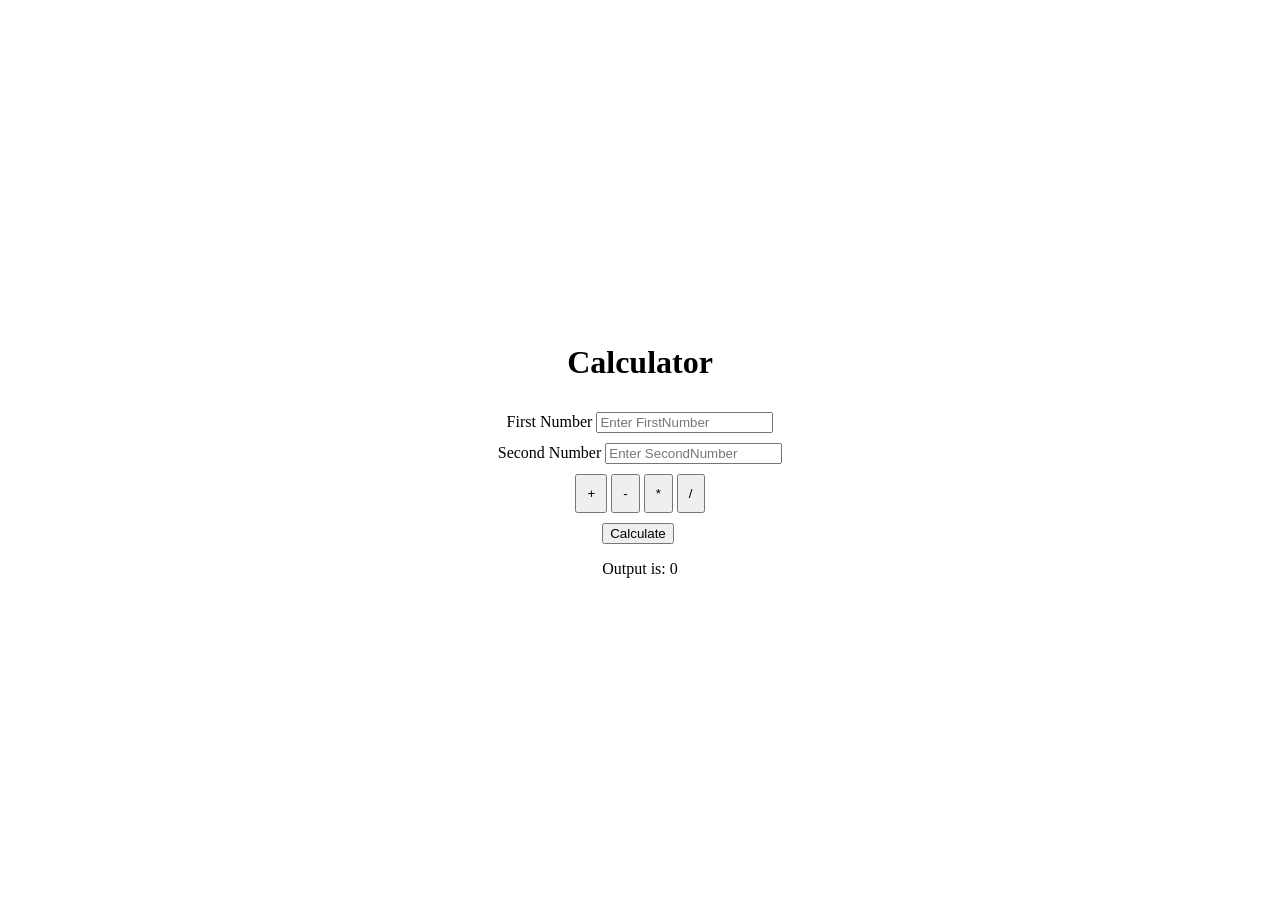
==== Lab/calculator.html @ 49e82a59 "Mini Calculater" ====
<!DOCTYPE html>
<html lang="en">
<head>
    <meta charset="UTF-8">
    <meta name="viewport" content="width=device-width, initial-scale=1.0">
    <title>Calculator</title>
    <link rel="stylesheet" href="style.css">
    <script src="script.js" defer></script>
</head>
<body>
    <div style="display:flex; flex-direction:column; justify-content:center; align-items:center; height:100vh; gap:10px">
        <h1>Calculator</h1>
        <div>
            <label for="input1">First Number</label>
            <input type="number" required placeholder="Enter FirstNumber" id="input1">
        </div>
        <div>
            <label for="input2">Second Number</label>
            <input type="number" required placeholder="Enter SecondNumber" id="input2">
        </div>
        <div>
            <button style="padding:10px;" id="add">+</button>
            <button style="padding:10px;" id="sub">-</button>
            <button style="padding:10px;" id="mul">*</button>
            <button style="padding:10px;" id="div">/</button>
        </div>
        <div>
            <button id="calElem">Calculate</button>
            <p>Output is: <span id="output">0</span></p>
        </div>
    </div>
</body>
</html>
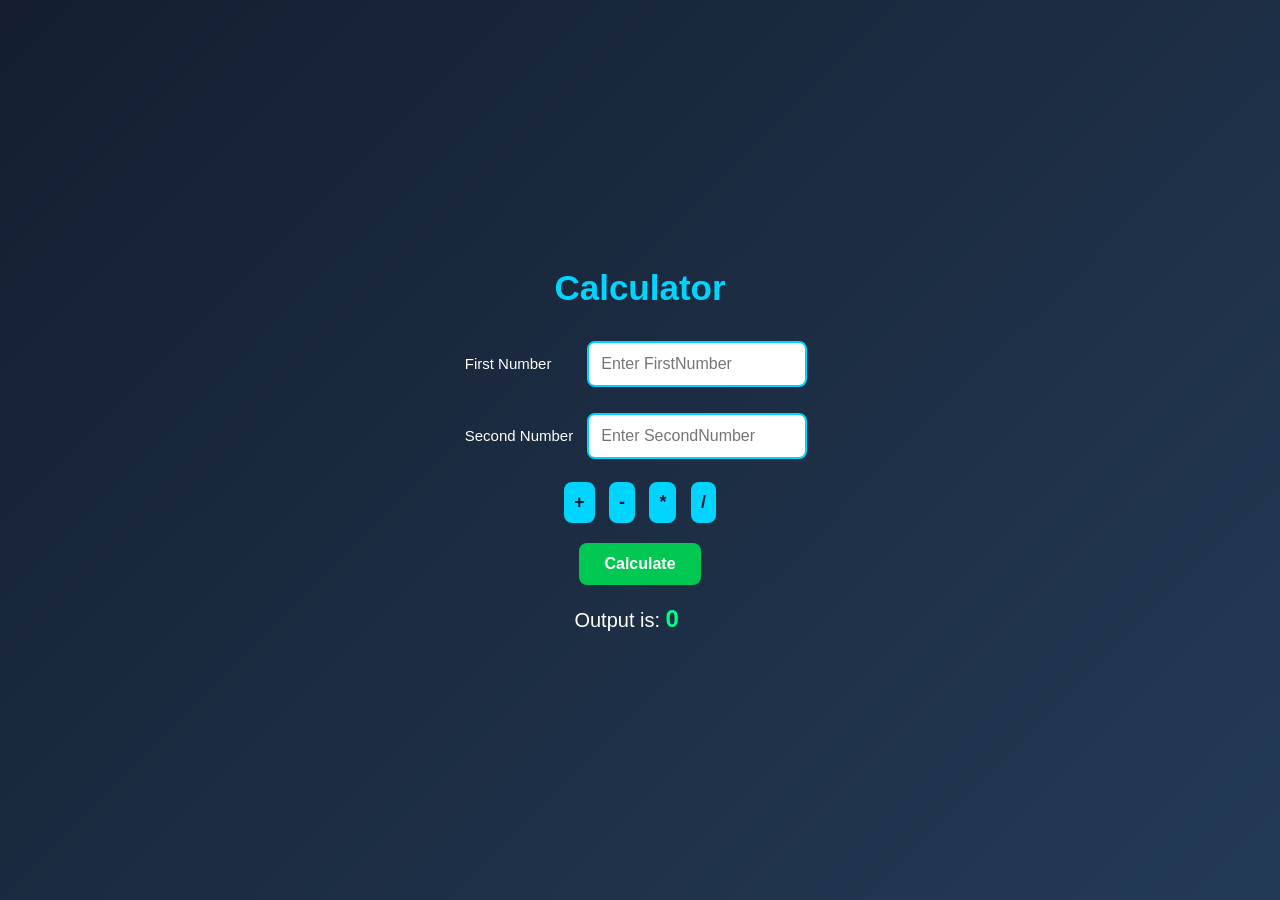
==== commit 3f10e082: "Add New Things" ====
--- a/Lab/calculator.html
+++ b/Lab/calculator.html
@@ -1,4 +1,3 @@
-
 <!DOCTYPE html>
 <html lang="en">
 <head>
--- a/Lab/style.css
+++ b/Lab/style.css
@@ -0,0 +1,73 @@
+* {
+    margin: 0;
+    padding: 0;
+    box-sizing: border-box;
+}
+
+body {
+    font-family: Arial, sans-serif;
+    background: linear-gradient(135deg, #141e30, #243b55);
+    color: white;
+}
+
+h1 {
+    font-size: 35px;
+    margin-bottom: 15px;
+    color: #00d4ff;
+}
+
+input {
+    padding: 12px;
+    width: 220px;
+    border: 2px solid #00d4ff;
+    border-radius: 8px;
+    outline: none;
+    font-size: 16px;
+    margin: 8px;
+}
+
+label {
+    display: inline-block;
+    width: 110px;
+    font-size: 15px;
+}
+
+button {
+    padding: 10px 18px;
+    border: none;
+    border-radius: 8px;
+    background-color: #00d4ff;
+    color: #141e30;
+    font-size: 18px;
+    font-weight: bold;
+    cursor: pointer;
+    margin: 5px;
+    transition: 0.3s;
+}
+
+button:hover {
+    background-color: #ffffff;
+    transform: scale(1.05);
+}
+
+#calElem {
+    background-color: #00c853;
+    color: white;
+    padding: 12px 25px;
+    font-size: 16px;
+}
+
+#calElem:hover {
+    background-color: #009624;
+}
+
+p {
+    margin-top: 15px;
+    font-size: 20px;
+}
+
+#output {
+    color: #00ff88;
+    font-weight: bold;
+    font-size: 24px;
+}
